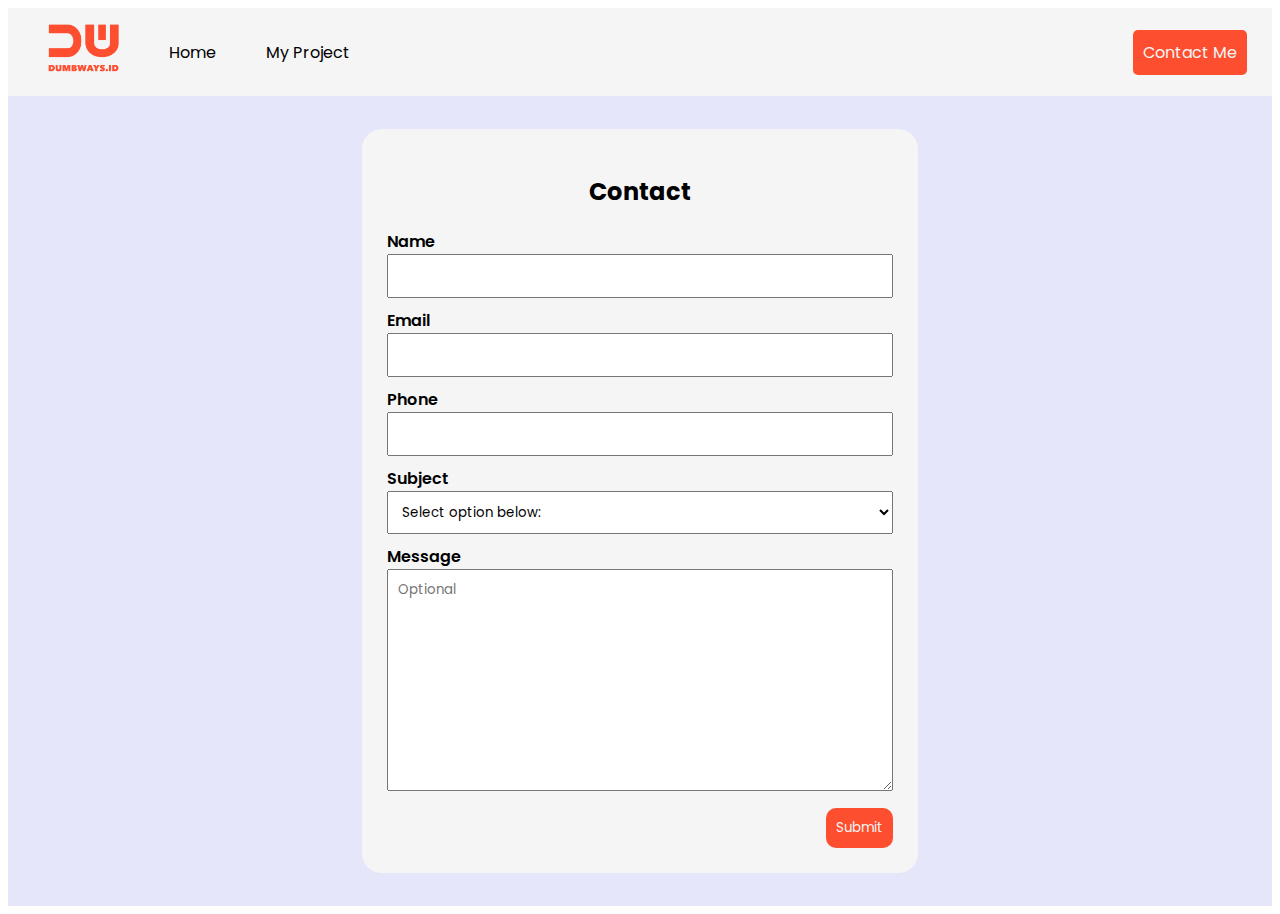
==== contact.html @ aef6f9f5 "first commit" ====
<!DOCTYPE html>
<html lang="en">
<head>
    <meta charset="UTF-8">
    <meta name="viewport" content="width=device-width, initial-scale=1.0">
    <link rel="stylesheet" href="styles/contact.css">
    <title>Contact - Alif Dewantara</title>
</head>
<body>
    <Header>
        <nav>
            <div class="left-side">
                <ul>
                    <li><img src="images/logo.png" alt=""></li>
                    <li><a href="index.html">Home</a></li>
                    <li><a href="https://alifwdt.github.io">My Project</a></li>
                </ul>
            </div>
            <div class="right-side">
                <a href="contact.html">Contact Me</a>
            </div>
        </nav>
    </Header>
    <main>
        <section class="form">
            <h2>Contact</h2>
            <div class="form-container">
                <form action="#" id="form1">
                    <div class="name-input">
                        <label for="name">Name</label>
                        <input type="text" required id="name">
                    </div>
                    <div class="email-input">
                        <label for="email">Email</label>
                        <input type="email" required id="email">
                    </div>
                    <div class="phone-input">
                        <label for="phone">Phone</label>
                        <input type="tel" required id="phone" pattern="[0-9]+">
                    </div>
                    <div class="subject-input">
                        <label for="subject">Subject</label>
                        <select name="subject" id="subject" required>
                            <option value="" disabled selected>Select option below:</option>
                            <option value="fe">Front End Developer</option>
                            <option value="be">Back End Developer</option>
                            <option value="fs">FullStack Developer</option>
                        </select>
                    </div>
                    <div class="text-area">
                        <label for="message">Message</label>
                        <textarea name="message" id="message" cols="30" rows="10" placeholder="Optional"></textarea>
                    </div>
                </form>
            </div>
            <div class="btn">
                <button class="submit-btn" value="Submit" form="form1">Submit</button>
            </div>
        </section>
    </main>
</body>
</html>
---- styles/contact.css ----
@import url('https://fonts.googleapis.com/css2?family=Poppins&display=swap');

* {
    font-family: 'Poppins', sans-serif;
}
nav {
    background-color: whitesmoke;
    display: flex;
}

.left-side {
    width: 50%;
}

.left-side ul {
    list-style-type: none;
    display: flex;
    align-items: center;
}

.left-side ul li {
    margin-right: 50px;
}

.left-side ul li a {
    text-decoration: none;
    color: black;
}

.left-side ul li img {
    max-height: 49px;
}

.right-side {
    display: flex;
    width: 50%;
    justify-content: end;
    align-items: center;
}

.right-side a {
    text-decoration: none;
    padding: 10px;
    background-color: #fd4e2f;
    color: whitesmoke;
    border-radius: 5px;
    margin-right: 25px;
}

main {
    display: flex;
    height: 90vh;
    flex-direction: column;
    justify-content: center;
    align-items: center;
    background-color: lavender;
}

main .form {
    width: 40%;
    background-color: whitesmoke;
    border-radius: 20px;
    padding: 25px;
}

main .form h2 {
    text-align: center;
}

main .form .form-container {
    display: block;
    width: 100%;
}

#name, #email, #phone, #subject, #message {
    width: 100%;
    padding: 10px;
    margin-bottom: 10px;
    box-sizing: border-box;
}

form label {
    font-weight: 600;
}

.btn button {
    background-color: #fd4e2f;
    color: whitesmoke;
    float: right;
    border: none;
    padding: 10px;
    border-radius: 10px;
    cursor: pointer;
    transition: .3s;
}

.btn button:hover {
    background-color: whitesmoke;
    color: #fd4e2f;
}
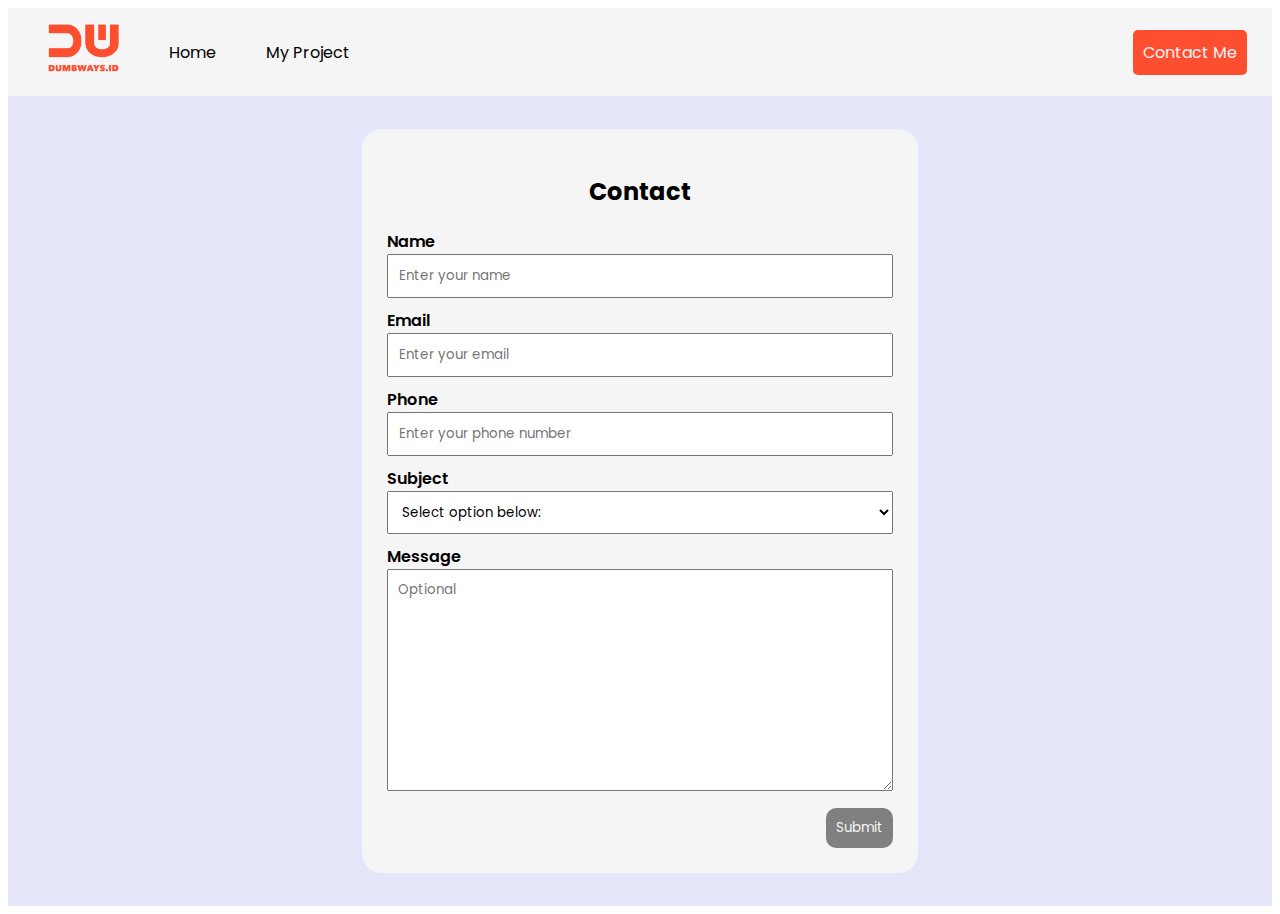
==== commit d4821b18: "Link to email using JS" ====
--- a/contact.html
+++ b/contact.html
@@ -27,36 +27,37 @@
             <div class="form-container">
                 <form action="#" id="form1">
                     <div class="name-input">
-                        <label for="name">Name</label>
-                        <input type="text" required id="name">
+                        <label for="input-name">Name</label>
+                        <input type="text" required id="input-name" placeholder="Enter your name" onkeyup="success()">
                     </div>
                     <div class="email-input">
-                        <label for="email">Email</label>
-                        <input type="email" required id="email">
+                        <label for="input-email">Email</label>
+                        <input type="email" required id="input-email" placeholder="Enter your email" onkeyup="success()">
                     </div>
                     <div class="phone-input">
-                        <label for="phone">Phone</label>
-                        <input type="tel" required id="phone" pattern="[0-9]+">
+                        <label for="input-phone">Phone</label>
+                        <input type="tel" required id="input-phone" pattern="[0-9]+" placeholder="Enter your phone number" onkeyup="success()">
                     </div>
                     <div class="subject-input">
-                        <label for="subject">Subject</label>
-                        <select name="subject" id="subject" required>
+                        <label for="select-subject">Subject</label>
+                        <select name="subject" id="select-subject" required>
                             <option value="" disabled selected>Select option below:</option>
-                            <option value="fe">Front End Developer</option>
-                            <option value="be">Back End Developer</option>
-                            <option value="fs">FullStack Developer</option>
+                            <option>Front End Developer</option>
+                            <option>Back End Developer</option>
+                            <option>FullStack Developer</option>
                         </select>
                     </div>
                     <div class="text-area">
-                        <label for="message">Message</label>
-                        <textarea name="message" id="message" cols="30" rows="10" placeholder="Optional"></textarea>
+                        <label for="input-message">Message</label>
+                        <textarea name="message" id="input-message" cols="30" rows="10" placeholder="Optional"></textarea>
                     </div>
                 </form>
             </div>
             <div class="btn">
-                <button class="submit-btn" value="Submit" form="form1">Submit</button>
+                <button class="submit-btn" id="form-button" value="Submit" form="form1" type="button" onclick="submitButton()" disabled>Submit</button>
             </div>
         </section>
     </main>
+    <script src="scripts/contact.js"></script>
 </body>
 </html>--- a/styles/contact.css
+++ b/styles/contact.css
@@ -72,7 +72,7 @@
     width: 100%;
 }
 
-#name, #email, #phone, #subject, #message {
+#input-name, #input-email, #input-phone, #select-subject, #input-message {
     width: 100%;
     padding: 10px;
     margin-bottom: 10px;
@@ -97,4 +97,10 @@
 .btn button:hover {
     background-color: whitesmoke;
     color: #fd4e2f;
+}
+
+.btn button:disabled {
+    background-color: grey;
+    color: whitesmoke;
+    cursor: default;
 }